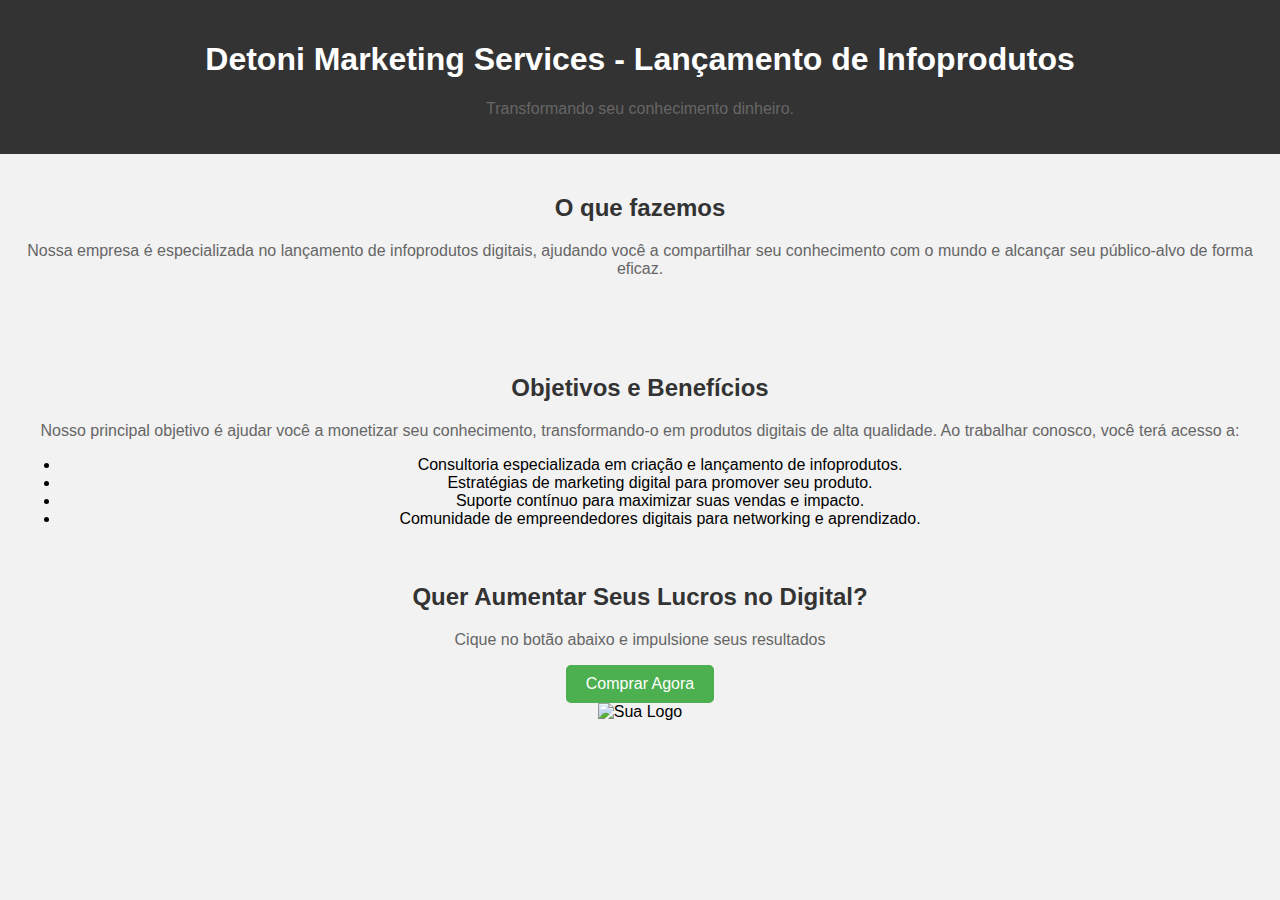
==== index.html @ cb285156 "Initial commit" ====
<!DOCTYPE html>
<html lang="pt-BR">
<head>
    <meta charset="UTF-8">
    <meta name="viewport" content="width=device-width, initial-scale=1.0">
    <title>Leonardo Detoni Rodrigues - Profissional em Lançamento de Infoprodutos</title>
    <style>

        body {
            font-family: Arial, sans-serif;
            margin: 0;
            padding: 0;
            background-color: #f2f2f2;
        }
        header {
            background-color: #333;
            color: #fff;
            padding: 20px;
            text-align: center;
        }
        section {
            padding: 20px;
            text-align: center;
        }
        h2 {
            color: #333;
        }
        p {
            color: #666;
        }
        .beneficios {
            margin-top: 20px;
        }
    </style>
</head>
<body>

    <header>
        <h1>Detoni Marketing Services - Lançamento de Infoprodutos</h1>
        <p>Transformando seu conhecimento dinheiro.</p>
    </header>

    <section>
        <h2>O que fazemos</h2>
        <p>Nossa empresa é especializada no lançamento de infoprodutos digitais, ajudando você a compartilhar seu conhecimento com o mundo e alcançar seu público-alvo de forma eficaz.</p>
    </section>

    <section class="beneficios">
        <h2>Objetivos e Benefícios</h2>
        <p>Nosso principal objetivo é ajudar você a monetizar seu conhecimento, transformando-o em produtos digitais de alta qualidade. Ao trabalhar conosco, você terá acesso a:</p>
        <ul>
            <li>Consultoria especializada em criação e lançamento de infoprodutos.</li>
            <li>Estratégias de marketing digital para promover seu produto.</li>
            <li>Suporte contínuo para maximizar suas vendas e impacto.</li>
            <li>Comunidade de empreendedores digitais para networking e aprendizado.</li>
        </ul>
    </section>

</body>
</html>

<!DOCTYPE html>
<html lang="pt-BR">
<head>
    <meta charset="UTF-8">
    <meta name="viewport" content="width=device-width, initial-scale=1.0">
    <title>Botão de Venda</title>
    <style>
        body {
            font-family: Arial, sans-serif;
            margin: 0;
            padding: 0;
            background-color: #f2f2f2;
            text-align: center;
        }
        .botao-venda {
            display: inline-block;
            background-color: #4CAF50;
            color: white;
            padding: 10px 20px;
            text-align: center;
            text-decoration: none;
            font-size: 16px;
            border-radius: 5px;
            border: none;
            cursor: pointer;
        }
        .botao-venda:hover {
            background-color: #45a049;
        }
    </style>
</head>
<body>

    <h2>Quer Aumentar Seus Lucros no Digital? </h2>
    <p>Cique no botão abaixo e impulsione seus resultados</p>

    <!-- Botão de Venda -->
    <button class="botao-venda" onclick="window.location.href='#'">Comprar Agora</button>

</body>
</html>

<!DOCTYPE html>
<html lang="pt-br">
<head>
<meta charset="UTF-8">
<meta name="viewport" content="width=device-width, initial-scale=1.0">
<title>Detoni Markenting Services</title>
<style>
    body {
        margin: 0;
        padding: 0;
        font-family: Arial, sans-serif;
    }
    .logo-container {
        text-align: center;
        padding: 20px 0;
    }
    .logo {
        max-width: 200px; /* Ajuste conforme necessário */
    }
</style>
</head>
<body>

<div class="logo.png">
    <img class="logo" src="logo.png" alt="Sua Logo">
</div>

<!-- Outro conteúdo da sua página aqui -->

</body>
</html>
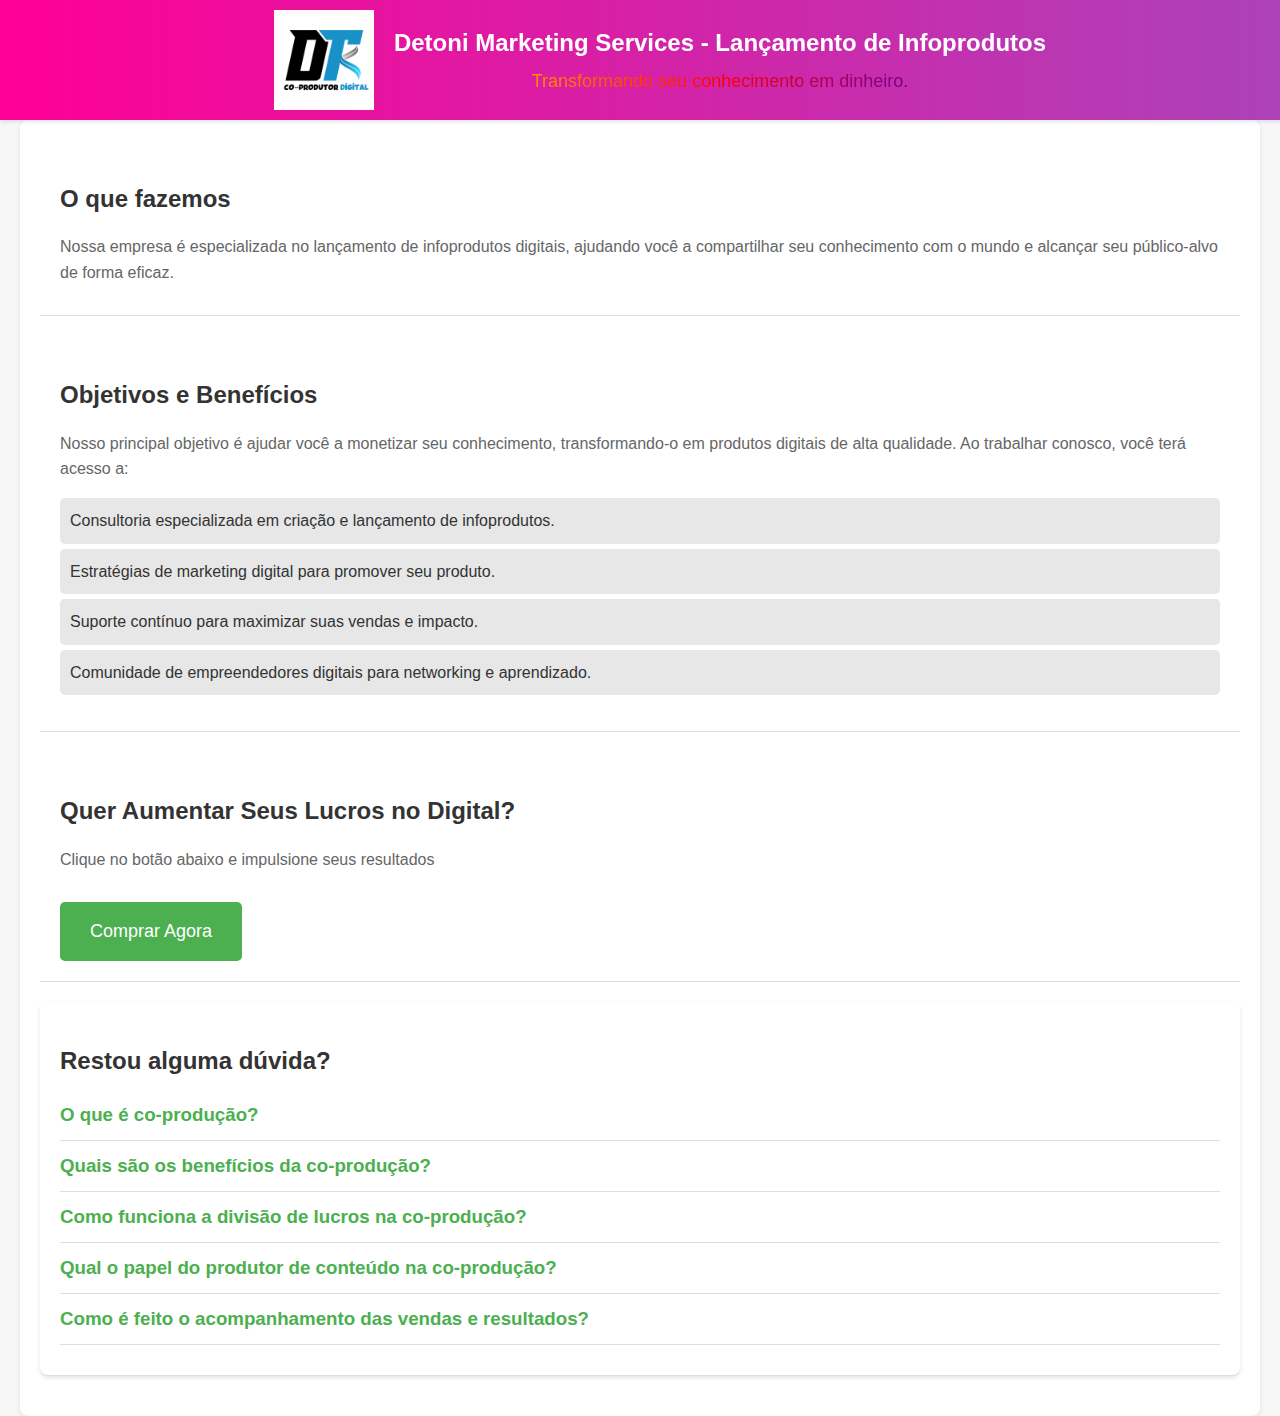
==== commit 16b8d38b: "26/05/2024 1:47 da manhã, domingo a noite se aproxima.." ====
--- a/index.html
+++ b/index.html
@@ -5,130 +5,207 @@
     <meta name="viewport" content="width=device-width, initial-scale=1.0">
     <title>Leonardo Detoni Rodrigues - Profissional em Lançamento de Infoprodutos</title>
     <style>
-
         body {
-            font-family: Arial, sans-serif;
+            font-family: 'Arial', sans-serif;
             margin: 0;
             padding: 0;
-            background-color: #f2f2f2;
+            background-color: #f7f7f7; /* Cor de fundo alterada */
+            color: #333;
+            line-height: 1.6;
         }
         header {
-            background-color: #333;
+            background: linear-gradient(90deg, rgba(255,0,150,1) 0%, rgba(0,204,255,1) 50%, rgba(0,102,255,1) 100%);
+            background-size: 600% 100%;
             color: #fff;
+            padding: 10px 20px;
+            text-align: center;
+            position: fixed;
+            top: 0;
+            width: 100%;
+            box-shadow: 0 2px 4px rgba(0, 0, 0, 0.1);
+            z-index: 1000;
+            display: flex;
+            align-items: center;
+            justify-content: center;
+            animation: gradient 15s ease infinite;
+        }
+        @keyframes gradient {
+            0% { background-position: 0% 50%; }
+            50% { background-position: 100% 50%; }
+            100% { background-position: 0% 50%; }
+        }
+        header .logo-container {
+            display: flex;
+            align-items: center;
+        }
+        header .logo {
+            height: 100px;
+            width: auto;
+            margin-right: 20px;
+        }
+        header h1 {
+            font-size: 24px;
+            margin: 0;
+        }
+        header p {
+            font-size: 18px;
+            margin: 5px 0 0;
+            background: linear-gradient(90deg, rgba(255,255,0,1) 0%, rgba(255,0,0,1) 50%, rgba(0,0,255,1) 100%);
+            background-clip: text;
+            -webkit-background-clip: text;
+            color: transparent;
+            animation: text-gradient 10s ease infinite;
+        }
+        @keyframes text-gradient {
+            0% { background-position: 0% 50%; }
+            50% { background-position: 100% 50%; }
+            100% { background-position: 0% 50%; }
+        }
+        main {
             padding: 20px;
-            text-align: center;
+            margin-top: 120px;
+            max-width: 1200px;
+            margin-left: auto;
+            margin-right: auto;
+            background-color: #fff; /* Cor de fundo alterada */
+            border-radius: 8px; /* Adicionado para suavizar as bordas */
+            box-shadow: 0 2px 4px rgba(0, 0, 0, 0.1); /* Adicionado para adicionar sombra */
         }
         section {
             padding: 20px;
-            text-align: center;
+            margin-bottom: 20px;
+            border-bottom: 1px solid #ddd; /* Adicionado para separar as seções */
         }
         h2 {
             color: #333;
+            margin-bottom: 10px;
         }
         p {
             color: #666;
-        }
-        .beneficios {
-            margin-top: 20px;
-        }
-    </style>
-</head>
-<body>
-
-    <header>
-        <h1>Detoni Marketing Services - Lançamento de Infoprodutos</h1>
-        <p>Transformando seu conhecimento dinheiro.</p>
-    </header>
-
-    <section>
-        <h2>O que fazemos</h2>
-        <p>Nossa empresa é especializada no lançamento de infoprodutos digitais, ajudando você a compartilhar seu conhecimento com o mundo e alcançar seu público-alvo de forma eficaz.</p>
-    </section>
-
-    <section class="beneficios">
-        <h2>Objetivos e Benefícios</h2>
-        <p>Nosso principal objetivo é ajudar você a monetizar seu conhecimento, transformando-o em produtos digitais de alta qualidade. Ao trabalhar conosco, você terá acesso a:</p>
-        <ul>
-            <li>Consultoria especializada em criação e lançamento de infoprodutos.</li>
-            <li>Estratégias de marketing digital para promover seu produto.</li>
-            <li>Suporte contínuo para maximizar suas vendas e impacto.</li>
-            <li>Comunidade de empreendedores digitais para networking e aprendizado.</li>
-        </ul>
-    </section>
-
-</body>
-</html>
-
-<!DOCTYPE html>
-<html lang="pt-BR">
-<head>
-    <meta charset="UTF-8">
-    <meta name="viewport" content="width=device-width, initial-scale=1.0">
-    <title>Botão de Venda</title>
-    <style>
-        body {
-            font-family: Arial, sans-serif;
-            margin: 0;
+            margin-bottom: 10px;
+        }
+        ul {
+            list-style-type: none;
             padding: 0;
-            background-color: #f2f2f2;
-            text-align: center;
+        }
+        ul li {
+            background: #e7e7e7;
+            margin: 5px 0;
+            padding: 10px;
+            border-radius: 5px;
         }
         .botao-venda {
             display: inline-block;
             background-color: #4CAF50;
             color: white;
-            padding: 10px 20px;
+            padding: 15px 30px;
             text-align: center;
             text-decoration: none;
-            font-size: 16px;
+            font-size: 18px;
             border-radius: 5px;
             border: none;
             cursor: pointer;
+            margin-top: 20px;
+            transition: background-color 0.3s ease;
         }
         .botao-venda:hover {
             background-color: #45a049;
+        }
+        .faq-section {
+            padding: 20px;
+            margin-bottom: 20px;
+            background-color: #fff; /* Cor de fundo alterada */
+            border-radius: 8px; /* Adicionado para suavizar as bordas */
+            box-shadow: 0 2px 4px rgba(0, 0, 0, 0.1); /* Adicionado para adicionar sombra */
+        }
+        .faq-section h2 {
+            margin-bottom: 20px;
+        }
+        .faq-item {
+            margin-bottom: 10px;
+            border-bottom: 1px solid #ddd;
+            padding-bottom: 10px;
+        }
+        .faq-item h3 {
+            margin: 0;
+            cursor: pointer;
+            color: #4CAF50;
+        }
+        .faq-item p {
+            display: none;
+            margin: 10px 0 0;
+            color: #666;
         }
     </style>
 </head>
 <body>
 
-    <h2>Quer Aumentar Seus Lucros no Digital? </h2>
-    <p>Cique no botão abaixo e impulsione seus resultados</p>
-
-    <!-- Botão de Venda -->
-    <button class="botao-venda" onclick="window.location.href='#'">Comprar Agora</button>
-
-</body>
-</html>
-
-<!DOCTYPE html>
-<html lang="pt-br">
-<head>
-<meta charset="UTF-8">
-<meta name="viewport" content="width=device-width, initial-scale=1.0">
-<title>Detoni Markenting Services</title>
-<style>
-    body {
-        margin: 0;
-        padding: 0;
-        font-family: Arial, sans-serif;
-    }
-    .logo-container {
-        text-align: center;
-        padding: 20px 0;
-    }
-    .logo {
-        max-width: 200px; /* Ajuste conforme necessário */
-    }
-</style>
-</head>
-<body>
-
-<div class="logo.png">
-    <img class="logo" src="logo.png" alt="Sua Logo">
-</div>
-
-<!-- Outro conteúdo da sua página aqui -->
-
-</body>
-</html>+    <header>
+        <div class="logo-container">
+            <img src="logo.png" alt="Logo da Empresa" class="logo">
+            <div>
+                <h1>Detoni Marketing Services - Lançamento de Infoprodutos</h1>
+                <p>Transformando seu conhecimento em dinheiro.</p>
+            </div>
+        </div>
+    </header>
+
+    <main>
+        <section>
+            <h2>O que fazemos</h2>
+            <p>Nossa empresa é especializada no lançamento de infoprodutos digitais, ajudando você a compartilhar seu conhecimento com o mundo e alcançar seu público-alvo de forma eficaz.</p>
+        </section>
+
+        <section class="beneficios">
+            <h2>Objetivos e Benefícios</h2>
+            <p>Nosso principal objetivo é ajudar você a monetizar seu conhecimento, transformando-o em produtos digitais de alta qualidade. Ao trabalhar conosco, você terá acesso a:</p>
+            <ul>
+                <li>Consultoria especializada em criação e lançamento de infoprodutos.</li>
+                <li>Estratégias de marketing digital para promover seu produto.</li>
+                <li>Suporte contínuo para maximizar suas vendas e impacto.</li>
+                <li>Comunidade de empreendedores digitais para networking e aprendizado.</li>
+                </ul>
+                    </section>
+
+                    <section>
+                        <h2>Quer Aumentar Seus Lucros no Digital?</h2>
+                        <p>Clique no botão abaixo e impulsione seus resultados</p>
+                        <a class="botao-venda" href="https://wa.me/5541987434946?text=Quero%20ganhar%20dinheiro%20no%20digital" target="_blank">Comprar Agora</a>
+                    </section>
+
+                    <section class="faq-section">
+                        <h2>Restou alguma dúvida?</h2>
+                        <div class="faq-item">
+                            <h3>O que é co-produção?</h3>
+                            <p>A co-produção é uma parceria entre um produtor de conteúdo e uma equipe de marketing para lançar e promover um infoproduto. Isso permite que o produtor se concentre no conteúdo, enquanto a equipe de marketing cuida da promoção e vendas.</p>
+                        </div>
+                        <div class="faq-item">
+                            <h3>Quais são os benefícios da co-produção?</h3>
+                            <p>Os benefícios da co-produção incluem acesso a especialistas em marketing, divisão de tarefas, aumento do alcance do produto e potencial para maiores ganhos financeiros devido à expertise em promoção e vendas.</p>
+                        </div>
+                        <div class="faq-item">
+                            <h3>Como funciona a divisão de lucros na co-produção?</h3>
+                            <p>A divisão de lucros na co-produção é acordada entre as partes envolvidas, geralmente baseada em um percentual previamente estabelecido. Essa divisão leva em consideração o trabalho e investimento de cada parte.</p>
+                        </div>
+                        <div class="faq-item">
+                            <h3>Qual o papel do produtor de conteúdo na co-produção?</h3>
+                            <p>O papel do produtor de conteúdo na co-produção é criar material de alta qualidade, como cursos, e-books ou webinars, enquanto a equipe de marketing se encarrega de estratégias de divulgação e vendas.</p>
+                        </div>
+                        <div class="faq-item">
+                            <h3>Como é feito o acompanhamento das vendas e resultados?</h3>
+                            <p>O acompanhamento das vendas e resultados é feito através de relatórios e análises periódicas, utilizando ferramentas de monitoramento e métricas para avaliar o desempenho do infoproduto e ajustar as estratégias conforme necessário.</p>
+                        </div>
+                    </section>
+                </main>
+
+                <script>
+                    document.querySelectorAll('.faq-item h3').forEach(item => {
+                        item.addEventListener('click', () => {
+                            const content = item.nextElementSibling;
+                            content.style.display = content.style.display === 'block' ? 'none' : 'block';
+                        });
+                    });
+                </script>
+
+                </body>
+                </html>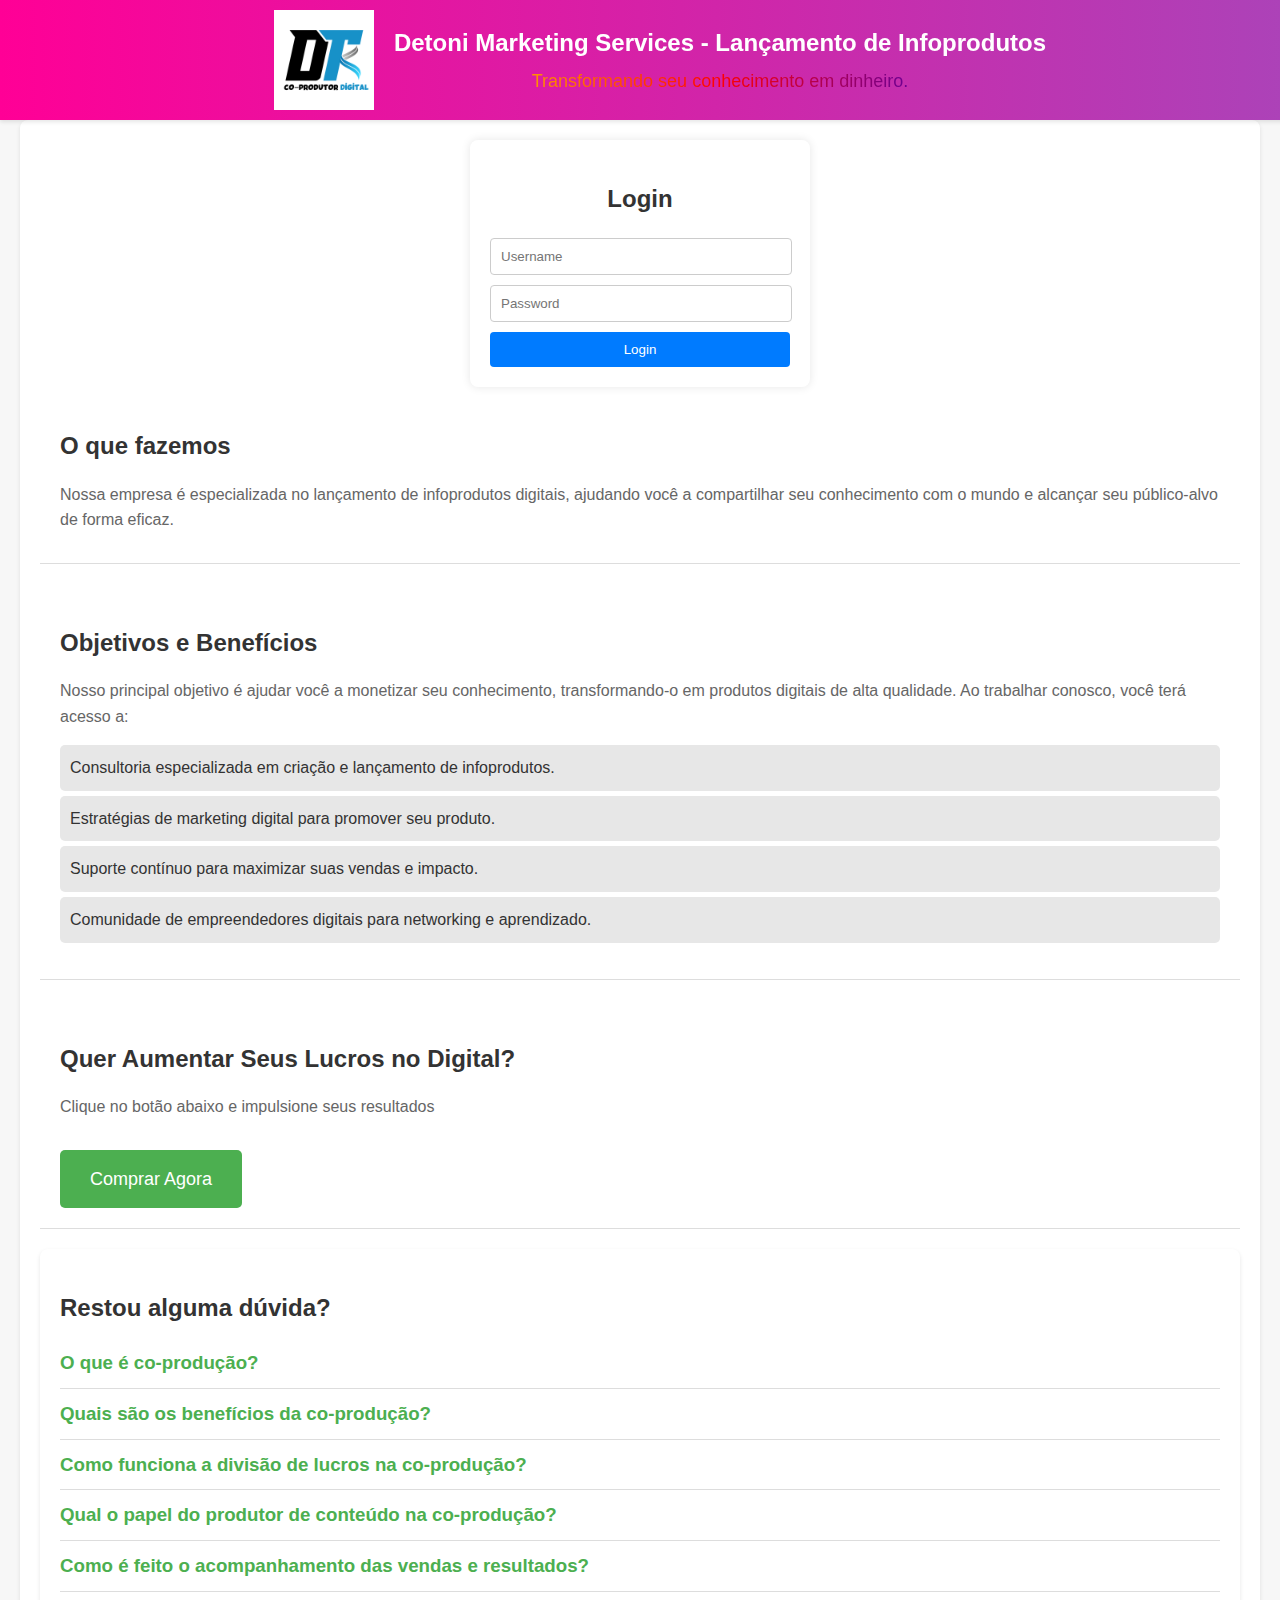
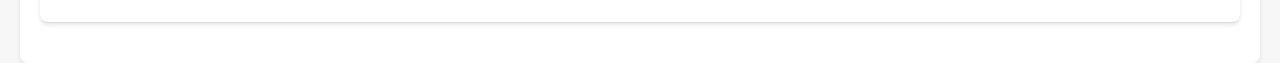
==== commit 5bd47994: "01/07/24" ====
--- a/index.html
+++ b/index.html
@@ -9,7 +9,7 @@
             font-family: 'Arial', sans-serif;
             margin: 0;
             padding: 0;
-            background-color: #f7f7f7; /* Cor de fundo alterada */
+            background-color: #f7f7f7;
             color: #333;
             line-height: 1.6;
         }
@@ -67,14 +67,14 @@
             max-width: 1200px;
             margin-left: auto;
             margin-right: auto;
-            background-color: #fff; /* Cor de fundo alterada */
-            border-radius: 8px; /* Adicionado para suavizar as bordas */
-            box-shadow: 0 2px 4px rgba(0, 0, 0, 0.1); /* Adicionado para adicionar sombra */
+            background-color: #fff;
+            border-radius: 8px;
+            box-shadow: 0 2px 4px rgba(0, 0, 0, 0.1);
         }
         section {
             padding: 20px;
             margin-bottom: 20px;
-            border-bottom: 1px solid #ddd; /* Adicionado para separar as seções */
+            border-bottom: 1px solid #ddd;
         }
         h2 {
             color: #333;
@@ -114,9 +114,9 @@
         .faq-section {
             padding: 20px;
             margin-bottom: 20px;
-            background-color: #fff; /* Cor de fundo alterada */
-            border-radius: 8px; /* Adicionado para suavizar as bordas */
-            box-shadow: 0 2px 4px rgba(0, 0, 0, 0.1); /* Adicionado para adicionar sombra */
+            background-color: #fff;
+            border-radius: 8px;
+            box-shadow: 0 2px 4px rgba(0, 0, 0, 0.1);
         }
         .faq-section h2 {
             margin-bottom: 20px;
@@ -135,6 +135,45 @@
             display: none;
             margin: 10px 0 0;
             color: #666;
+        }
+
+        /* Estilos específicos para a página de login */
+        .login-container {
+            background-color: #ffffff;
+            padding: 20px;
+            border-radius: 8px;
+            box-shadow: 0 0 10px rgba(0, 0, 0, 0.1);
+            width: 300px;
+            margin: auto;
+        }
+
+        .login-container h2 {
+            text-align: center;
+            margin-bottom: 20px;
+            color: #333;
+        }
+
+        .login-container input[type="text"],
+        .login-container input[type="password"] {
+            width: calc(100% - 20px);
+            padding: 10px;
+            margin-bottom: 10px;
+            border: 1px solid #ccc;
+            border-radius: 4px;
+        }
+
+        .login-container input[type="submit"] {
+            width: 100%;
+            padding: 10px;
+            border: none;
+            background-color: #007bff;
+            color: #ffffff;
+            cursor: pointer;
+            border-radius: 4px;
+        }
+
+        .login-container input[type="submit"]:hover {
+            background-color: #0056b3;
         }
     </style>
 </head>
@@ -151,6 +190,15 @@
     </header>
 
     <main>
+        <div class="login-container">
+            <h2>Login</h2>
+            <form action="#" method="post">
+                <input type="text" name="username" placeholder="Username" required>
+                <input type="password" name="password" placeholder="Password" required>
+                <input type="submit" value="Login">
+            </form>
+        </div>
+
         <section>
             <h2>O que fazemos</h2>
             <p>Nossa empresa é especializada no lançamento de infoprodutos digitais, ajudando você a compartilhar seu conhecimento com o mundo e alcançar seu público-alvo de forma eficaz.</p>
@@ -164,48 +212,48 @@
                 <li>Estratégias de marketing digital para promover seu produto.</li>
                 <li>Suporte contínuo para maximizar suas vendas e impacto.</li>
                 <li>Comunidade de empreendedores digitais para networking e aprendizado.</li>
-                </ul>
-                    </section>
-
-                    <section>
-                        <h2>Quer Aumentar Seus Lucros no Digital?</h2>
-                        <p>Clique no botão abaixo e impulsione seus resultados</p>
-                        <a class="botao-venda" href="https://wa.me/5541987434946?text=Quero%20ganhar%20dinheiro%20no%20digital" target="_blank">Comprar Agora</a>
-                    </section>
-
-                    <section class="faq-section">
-                        <h2>Restou alguma dúvida?</h2>
-                        <div class="faq-item">
-                            <h3>O que é co-produção?</h3>
-                            <p>A co-produção é uma parceria entre um produtor de conteúdo e uma equipe de marketing para lançar e promover um infoproduto. Isso permite que o produtor se concentre no conteúdo, enquanto a equipe de marketing cuida da promoção e vendas.</p>
-                        </div>
-                        <div class="faq-item">
-                            <h3>Quais são os benefícios da co-produção?</h3>
-                            <p>Os benefícios da co-produção incluem acesso a especialistas em marketing, divisão de tarefas, aumento do alcance do produto e potencial para maiores ganhos financeiros devido à expertise em promoção e vendas.</p>
-                        </div>
-                        <div class="faq-item">
-                            <h3>Como funciona a divisão de lucros na co-produção?</h3>
-                            <p>A divisão de lucros na co-produção é acordada entre as partes envolvidas, geralmente baseada em um percentual previamente estabelecido. Essa divisão leva em consideração o trabalho e investimento de cada parte.</p>
-                        </div>
-                        <div class="faq-item">
-                            <h3>Qual o papel do produtor de conteúdo na co-produção?</h3>
-                            <p>O papel do produtor de conteúdo na co-produção é criar material de alta qualidade, como cursos, e-books ou webinars, enquanto a equipe de marketing se encarrega de estratégias de divulgação e vendas.</p>
-                        </div>
-                        <div class="faq-item">
-                            <h3>Como é feito o acompanhamento das vendas e resultados?</h3>
-                            <p>O acompanhamento das vendas e resultados é feito através de relatórios e análises periódicas, utilizando ferramentas de monitoramento e métricas para avaliar o desempenho do infoproduto e ajustar as estratégias conforme necessário.</p>
-                        </div>
-                    </section>
-                </main>
-
-                <script>
-                    document.querySelectorAll('.faq-item h3').forEach(item => {
-                        item.addEventListener('click', () => {
-                            const content = item.nextElementSibling;
-                            content.style.display = content.style.display === 'block' ? 'none' : 'block';
-                        });
-                    });
-                </script>
-
-                </body>
-                </html>+            </ul>
+        </section>
+
+        <section>
+            <h2>Quer Aumentar Seus Lucros no Digital?</h2>
+            <p>Clique no botão abaixo e impulsione seus resultados</p>
+            <a class="botao-venda" href="produtos.html">Comprar Agora</a>
+        </section>
+
+        <section class="faq-section">
+            <h2>Restou alguma dúvida?</h2>
+            <div class="faq-item">
+                <h3>O que é co-produção?</h3>
+                <p>A co-produção é uma parceria entre um produtor de conteúdo e uma equipe de marketing para lançar e promover um infoproduto. Isso permite que o produtor se concentre no conteúdo, enquanto a equipe de marketing cuida da promoção e vendas.</p>
+            </div>
+            <div class="faq-item">
+                <h3>Quais são os benefícios da co-produção?</h3>
+                <p>Os benefícios da co-produção incluem acesso a especialistas em marketing, divisão de tarefas, aumento do alcance do produto e potencial para maiores ganhos financeiros devido à expertise em promoção e vendas.</p>
+            </div>
+            <div class="faq-item">
+                <h3>Como funciona a divisão de lucros na co-produção?</h3>
+                <p>A divisão de lucros na co-produção é acordada entre as partes envolvidas, geralmente baseada em um percentual previamente estabelecido. Essa divisão leva em consideração o trabalho e investimento de cada parte.</p>
+            </div>
+            <div class="faq-item">
+                <h3>Qual o papel do produtor de conteúdo na co-produção?</h3>
+                <p>O papel do produtor de conteúdo na co-produção é criar material de alta qualidade, como cursos, e-books ou webinars, enquanto a equipe de marketing se encarrega de estratégias de divulgação e vendas.</p>
+            </div>
+            <div class="faq-item">
+                <h3>Como é feito o acompanhamento das vendas e resultados?</h3>
+                <p>O acompanhamento das vendas e resultados é feito através de relatórios e análises periódicas, utilizando ferramentas de monitoramento e métricas para avaliar o desempenho do infoproduto e ajustar as estratégias conforme necessário.</p>
+            </div>
+        </section>
+    </main>
+
+    <script>
+        document.querySelectorAll('.faq-item h3').forEach(item => {
+            item.addEventListener('click', () => {
+                const content = item.nextElementSibling;
+                content.style.display = content.style.display === 'block' ? 'none' : 'block';
+            });
+        });
+    </script>
+
+</body>
+</html>